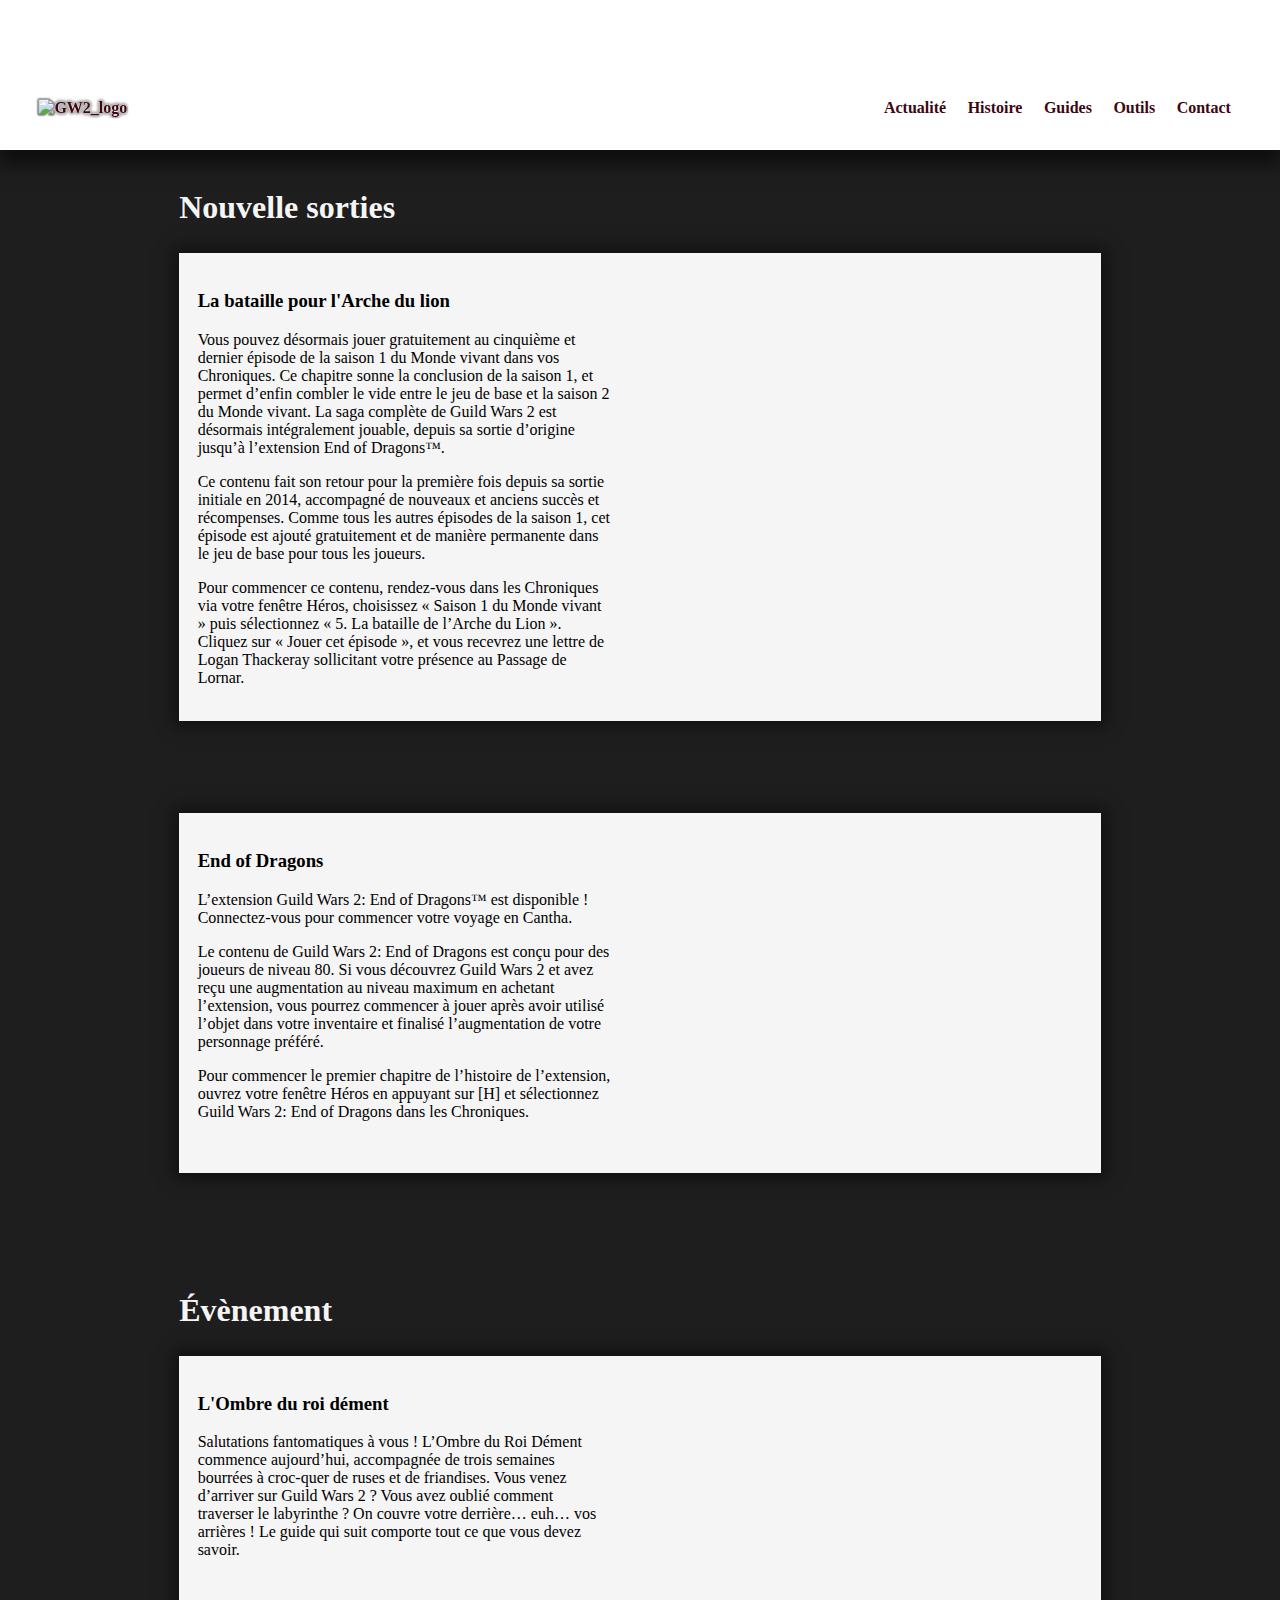
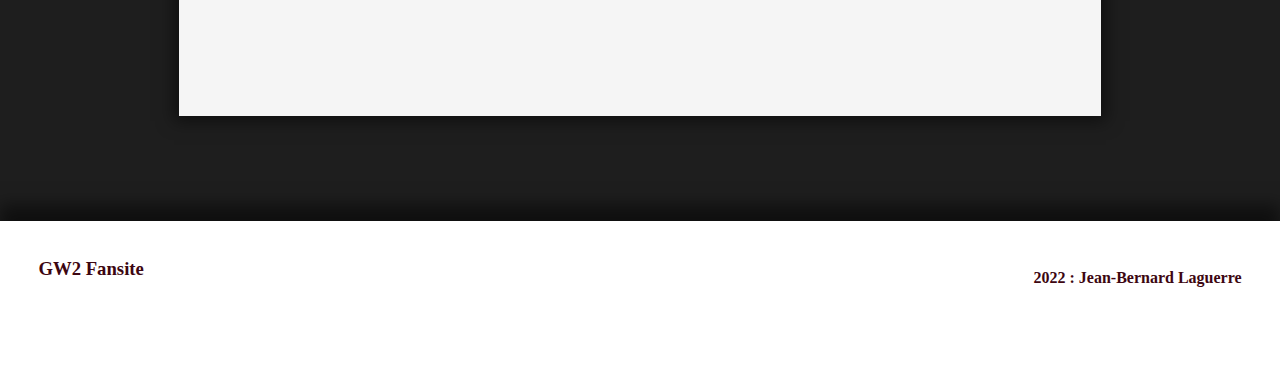
==== index.html @ 1eea42ce "fansite gw2" ====
<!DOCTYPE html>
<html lang="fr">
<head>
    <meta charset="UTF-8">
    <meta http-equiv="X-UA-Compatible" content="IE=edge">
    <meta name="viewport" content="width=device-width, initial-scale=1.0">
    <link rel="stylesheet" href="style/Fansite.css">
    <title>GW2 Fansite</title>
</head>
<body class="flex col">
    <header class="flex col">
        <nav class="flex">
            <div class="navlogo">
                <a href="index.html">
                    <img src="https://guildwars2.staticwars.com/wp-content/themes/guildwars2.com-live/img/gw2-logotype.cbcd08ff.svg" alt="GW2_logo">
                </a>
            </div>
            <menu class="flex wrap">
                <li><a href="index.html">Actualité</a></li>
                <li><a href="HistoireFansite.html">Histoire</a></li>
                <li><a href="GuidesFansite.html">Guides</a></li>
                <li><a href="OutilsFansite.html">Outils</a></li>
                <li><a href="ContactFansite.html">Contact</a></li>
            </menu>
        </nav>
    </header>
    <main class="flex col centre">
        <Section class="actu centre">
            <h2 class="white">Nouvelle sorties</h2>
            <article>
                <img class="article_img" src="https://d3b4yo2b5lbfy.cloudfront.net/wp-content/uploads/2022/10/7edcbGW2-E5-BlogPost-2.jpg" alt="">
                <div class="flex wrap article-content">
                    <div class="">
                        <h3>La bataille pour l'Arche du lion</h3>
                        <p>Vous pouvez désormais jouer gratuitement au cinquième et dernier épisode de la saison 1 du Monde vivant dans vos Chroniques. Ce chapitre sonne la conclusion de la saison 1, et permet d’enfin combler le vide entre le jeu de base et la saison 2 du Monde vivant. La saga complète de Guild Wars 2 est désormais intégralement jouable, depuis sa sortie d’origine jusqu’à l’extension End of Dragons™.</p>
                        <p>Ce contenu fait son retour pour la première fois depuis sa sortie initiale en 2014, accompagné de nouveaux et anciens succès et récompenses. Comme tous les autres épisodes de la saison 1, cet épisode est ajouté gratuitement et de manière permanente dans le jeu de base pour tous les joueurs.</p>
                        <p>Pour commencer ce contenu, rendez-vous dans les Chroniques via votre fenêtre Héros, choisissez « Saison 1 du Monde vivant » puis sélectionnez « 5. La bataille de l’Arche du Lion ». Cliquez sur « Jouer cet épisode », et vous recevrez une lettre de Logan Thackeray sollicitant votre présence au Passage de Lornar.</p>
                    </div>
                    <iframe class="" src="https://www.youtube.com/embed/h7aJWxtiFyM" title="YouTube video player" frameborder="0" allow="accelerometer; autoplay; clipboard-write; encrypted-media; gyroscope; picture-in-picture" allowfullscreen></iframe>
                </div>
            </article>
            <article>
                <img class="article_img" src="https://jolstatic.fr/www/captures/5397/1/155791.jpg" alt="">
                <div class="flex wrap article-content">
                    <div>
                        <h3>End of Dragons</h3>
                        <p>L’extension Guild Wars 2: End of Dragons™ est disponible ! Connectez-vous pour commencer votre voyage en Cantha.</p>
                        <p>Le contenu de Guild Wars 2: End of Dragons est conçu pour des joueurs de niveau 80. Si vous découvrez Guild Wars 2 et avez reçu une augmentation au niveau maximum en achetant l’extension, vous pourrez commencer à jouer après avoir utilisé l’objet dans votre inventaire et finalisé l’augmentation de votre personnage préféré.</p>
                        <p>Pour commencer le premier chapitre de l’histoire de l’extension, ouvrez votre fenêtre Héros en appuyant sur [H] et sélectionnez Guild Wars 2: End of Dragons dans les Chroniques.</p>
                    </div>
                    <iframe src="https://www.youtube.com/embed/04Y5WHP9e38" title="YouTube video player" frameborder="0" allow="accelerometer; autoplay; clipboard-write; encrypted-media; gyroscope; picture-in-picture" allowfullscreen></iframe>
                </div>
            </article>
        </Section>
        <Section class="actu centre">
            <h2 class="white">Évènement</h2>
            <article>
                <img class="article_img" src="https://d3b4yo2b5lbfy.cloudfront.net/wp-content/uploads/wallpapers/halloween-2012-wallpaper-1920x1080.jpg" alt=""/>
                
                <div class="flex wrap article-content">
                    <div>
                        <h3>L'Ombre du roi dément</h3>
                        <p>Salutations fantomatiques à vous ! L’Ombre du Roi Dément commence aujourd’hui, accompagnée de trois semaines bourrées à croc-quer de ruses et de friandises. Vous venez d’arriver sur Guild Wars 2 ? Vous avez oublié comment traverser le labyrinthe ? On couvre votre derrière… euh… vos arrières ! Le guide qui suit comporte tout ce que vous devez savoir.</p>
                    </div>
                    <iframe src="https://www.youtube.com/embed/Y9ONwU83GUM" title="YouTube video player" frameborder="0" allow="accelerometer; autoplay; clipboard-write; encrypted-media; gyroscope; picture-in-picture" allowfullscreen></iframe>
                </div>
            </article>
        </Section>
    </main>
    <footer>
        <nav class="flex">
            <section>
                <h3>GW2 Fansite</h3>
                <a href="https://www.youtube.com/guildwars2">
                    <img src="https://cdn-icons-png.flaticon.com/128/4494/4494485.png" alt="">
                </a>
                <a href="https://twitter.com/guildwars2_fr">
                    <img src="https://cdn-icons-png.flaticon.com/128/733/733579.png" alt="">
                </a>
                <a href="https://www.guildwars2.com/fr/">
                    <img src="https://preview.redd.it/i1zbe8bfffj51.png?width=828&format=png&auto=webp&s=754958009fe21c7a2218dc4937001faad31971e9" alt="">
                </a>
            </section>
            <div >
                <p>2022 : <a href="">Jean-Bernard Laguerre</a></p>
            </div>
        </nav>
    </footer>
</body>
</html>
---- style/Fansite.css ----
/* Polices */

@font-face {
    font-family: "PTSerif";
    src: url("/fansite/style/fonts/PT_Serif/PTSerif-Regular.ttf") format("truetype");
    font-weight: normal;
    font-style: normal;
}
@font-face {
    font-family: "Cagliostro";
    src: url("/fansite/style/fonts/Cagliostro/Cagliostro-Regular.ttf") format("truetype");
    font-weight: normal;
    font-style: normal;
}

/* Classe Generique */

.flex {display: flex;}
.wrap {flex-wrap: wrap;}
.col {flex-direction: column;}
.space {justify-content: space-between;}
.centre {margin: auto; align-items: center;}
.white {color: whitesmoke;}
.cagliostro {font-family: "Cagliostro", serif;}
.ptserif {font-family: "PTSerif", serif;}
.pad1 {padding: 1%;}

/**/

body {margin: 0; min-height: 100vh; overflow: scroll;}
main, menu {flex: 1;}
a {text-decoration: none; color:  inherit;}

main {
    background-image: url(https://images7.alphacoders.com/443/443820.jpg);
    background-position: 50% 0;
    background-blend-mode: multiply;
    background-attachment: fixed;
}

h2 {
    font-family: "PTSerif", serif;
    font-size: 2em;
}
main {
    flex-direction: column;
    align-items: center;
    padding: 1% 5%;
    background-color: rgb(30, 30, 30);
}
section {
    animation: fadein .3s;
    align-items: center;
    width: max(12vw, 80%);
    margin: 1% 0%;
    border-radius: 5px;
}

/* Header */

header {
    box-shadow: 0px 16px 16px 0px rgb(0 0 0 / 50%);
    justify-content: end;
    background-image: url(https://d3b4yo2b5lbfy.cloudfront.net/wp-content/uploads/2013/07/0b18cbanner.png);
    background-color: white;
    background-position: center;
    background-repeat: no-repeat;
    height: 150px;
    z-index: 2;
}

nav{
    color: rgb(61, 6, 17);
    text-shadow: 0 0 3px white, 0 0 3px white, 0 0 3px white;
    font-family: "PTSerif";
    font-weight: bold;
    position: relative;
    bottom: 0;
    height: fit-content;
    justify-content: space-between;
    align-items: center;
    padding: .5% 3%;
}

.navlogo img{
    height: 35px;
    width: auto;
    filter: drop-shadow(0px 0px 1px black);
}
menu {justify-content: end;}

menu li{
    list-style: none;
    padding: 1%;
    transition: .2s;
}

menu li:hover {
    font-size: larger;
    transition: .4s;
}

/* Footer */

footer {
    box-shadow: 0px -16px 16px 0px rgb(0 0 0 / 50%);
    height: 150px;
    background-image: url(https://wiki.guildwars2.com/images/9/92/Professions_reveal_12_%28highlighted%29.jpg);
    background-position: center;
    background-repeat: no-repeat;
}

footer img {
    width: 30px;
    height: auto;
    margin: 0 3px;
    filter: drop-shadow(0px 0px 16px black);
}

.footer_nav {
    width: 100%;
    justify-content: space-between;
}

/* Actualité */

.article_img {
    object-fit: cover;
    object-position: top;
    width: 100%;
    height: auto;
    max-height: 375px;
    overflow: hidden;
}

h2 {animation: slideinRight .7s; animation-timing-function: ease-out;}
.actu article, .histoire article {animation: slideinLeft .7s;  animation-timing-function: ease-out;}
.actu article {
    box-shadow: 0px 0px 16px 5px rgb(0 0 0 / 50%);
    background-color: whitesmoke;
    display: flex;
    flex-direction: column;
    margin: 0 0 10%;
}

.article-content {
    justify-content: space-between;
}

article {font-family: "Cagliostro", serif ;}

.histoire img {
    height: auto;
    width: clamp(300px, 30vw, 400px);
    object-fit: contain;
}

/* Histoire */

.histoire article {
    border-width: 1px;
    border-top:0;
    border-left:0;
    border-right:0;
    border-style: solid;
    border-image: linear-gradient(to right,rgb(50, 50, 50), rgb(110, 110, 110), rgb(50, 50, 50)) 1;
    padding: 2% 0;
}

.histoire article img {
    flex: 3;
    width: clamp(200px, 20vw, 350px);
}
.histoire article div {
    flex: 7;
    margin: auto 2%;
}

/* Outils */

.outils article img {
    box-shadow: 0px 0px 16px 5px rgb(0 0 0 / 50%);
    width: 100%;
}

.outils article {
    text-align: center;
}

/* Guides */

.profession img {
    max-width: 256px;
    width: 100%;

}

.profession {
    animation: fadein .7s;
    display: flex;
    flex-direction: column;
    align-items: center;;
    font-family: "Cagliostro", serif;
    width: clamp(128px, 30%, 512px);
}

.profession img {
    filter: saturate(.5);
    transition: .5s;
}

.profession img:hover {
    filter: drop-shadow(0px 0px 8px white) saturate(1.5);
}

/* Contact */

form {
    display: flex;
    flex-direction: column;
}

input, textarea {
    background-color: inherit;
    font-family: "Cagliostro";
    color: inherit;
    padding: 1%;
    margin: 1%;
}

button {
    border-radius: 0;
    background: rgb(52,0,0);
    background: linear-gradient(0deg, rgba(52,0,0,1) 0%, rgba(121,9,19,1) 49%, rgba(149,0,15,1) 100%);
    border: 1px solid #7d7d7d;
    font-family: "Cagliostro";
    width: fit-content;
    margin: auto;
}

/* Responsive */

@media  screen  and (min-width: 1201px){
    .article-content div{
        width: 45%;
        padding: 2%;
    }
    
    .article-content iframe{
        width: 45%;
        min-height: 40vh;
    }

    
}
@media  screen  and (max-width: 1200px){
    .article-content {
        flex-direction: column;
    }
    .article-content div{
        width: 90%;
        margin: auto;
    }
    
    .article-content iframe{
        width: 100%;
        height: 40vh;
    }
}
@media  screen  and (max-width: 600px){
    main {padding: 0;}
    .actu {width: 100%;}
    menu {
        flex-direction: column;
        text-align: end;
        margin: auto;
    }
    h2 {padding: 0 2%;}
    
    .histoire article {
        flex-direction: column;
    }

    .histoire article img {margin: auto;}
}

/* Animations */

@keyframes fadein {
    from {
        opacity: 0;
    }
    to {
        opacity: 1;
    }
}
@keyframes slideinRight {
    from { 
        margin-left: -100%;
        width: 100%;
        height: auto;
    }
    to {
        margin-left: 0%;
        width: 100%;
        height: auto;
    }
}
@keyframes slideinLeft {
    from { 
        margin-left: 100%;
        width: 100%;
        height: auto;
    }
    to {
        margin-left: 0%;
        width: 100%;
        height: auto;
    }
}
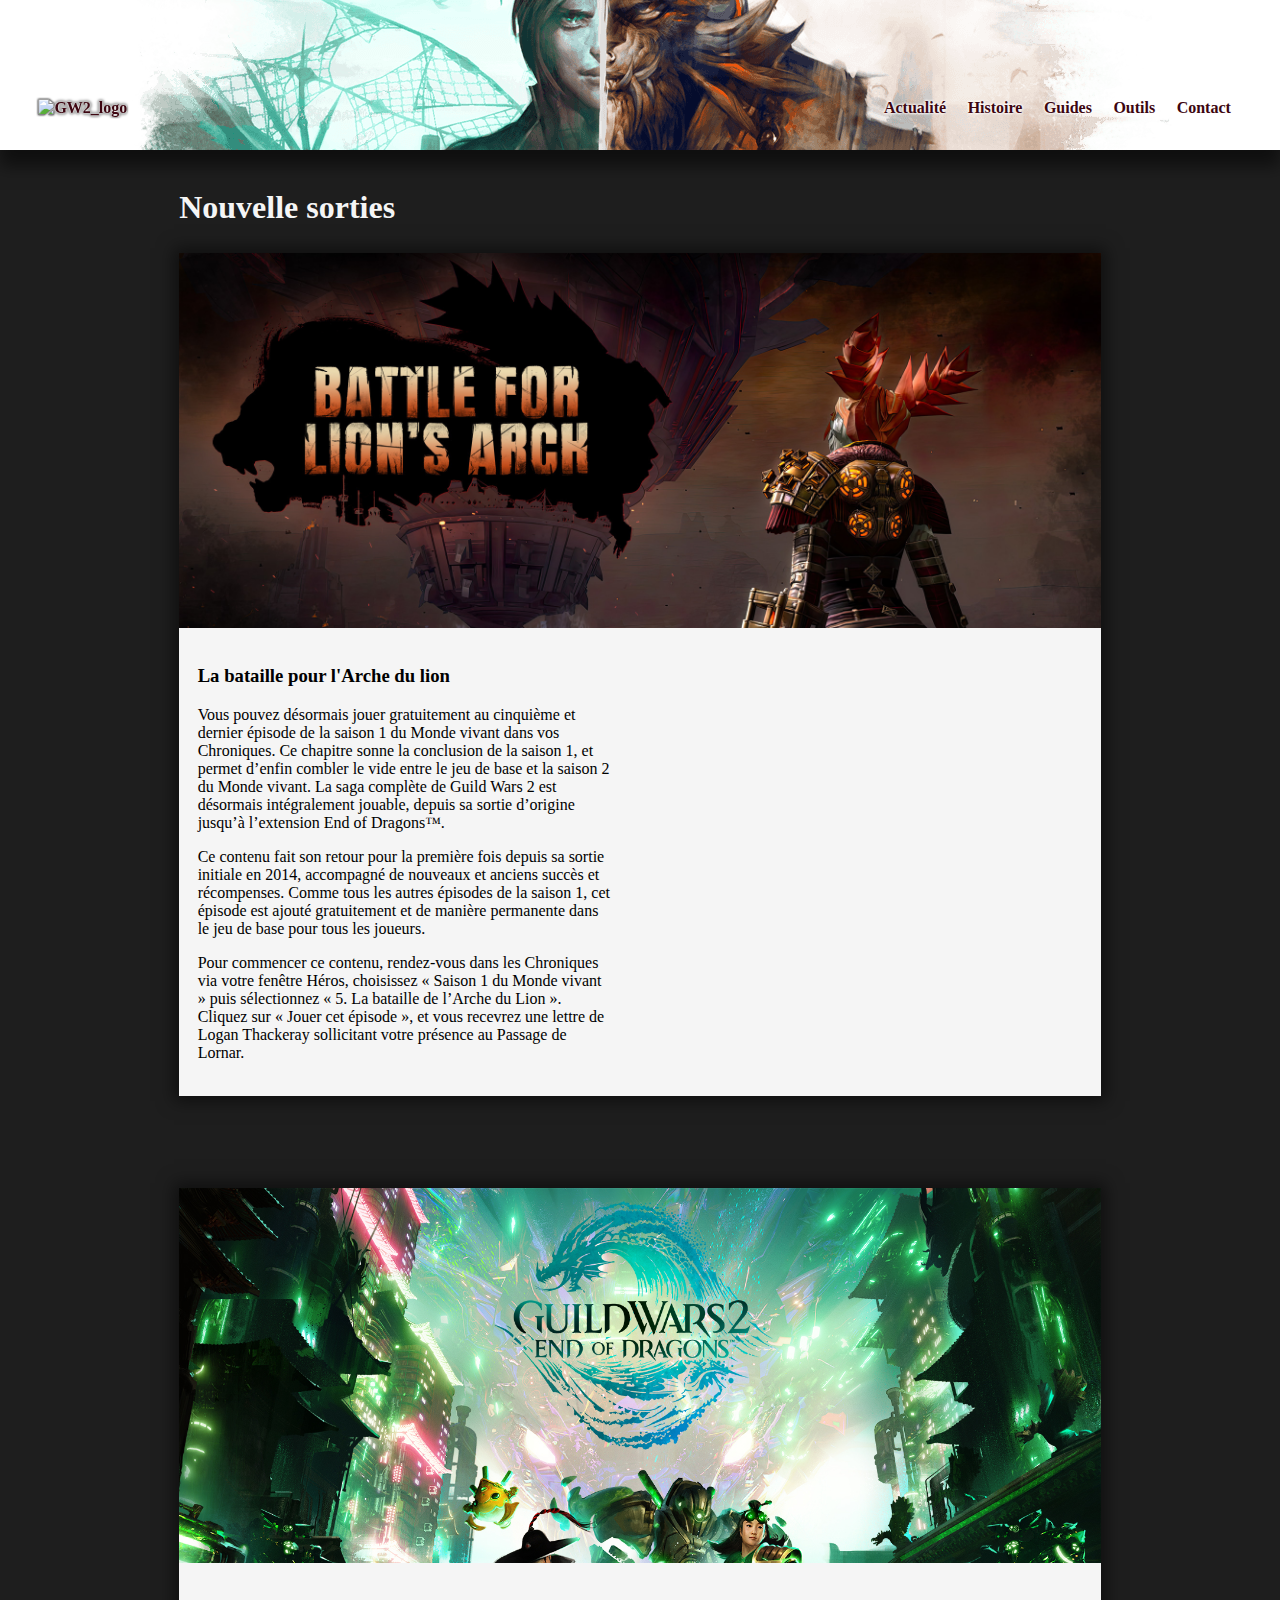
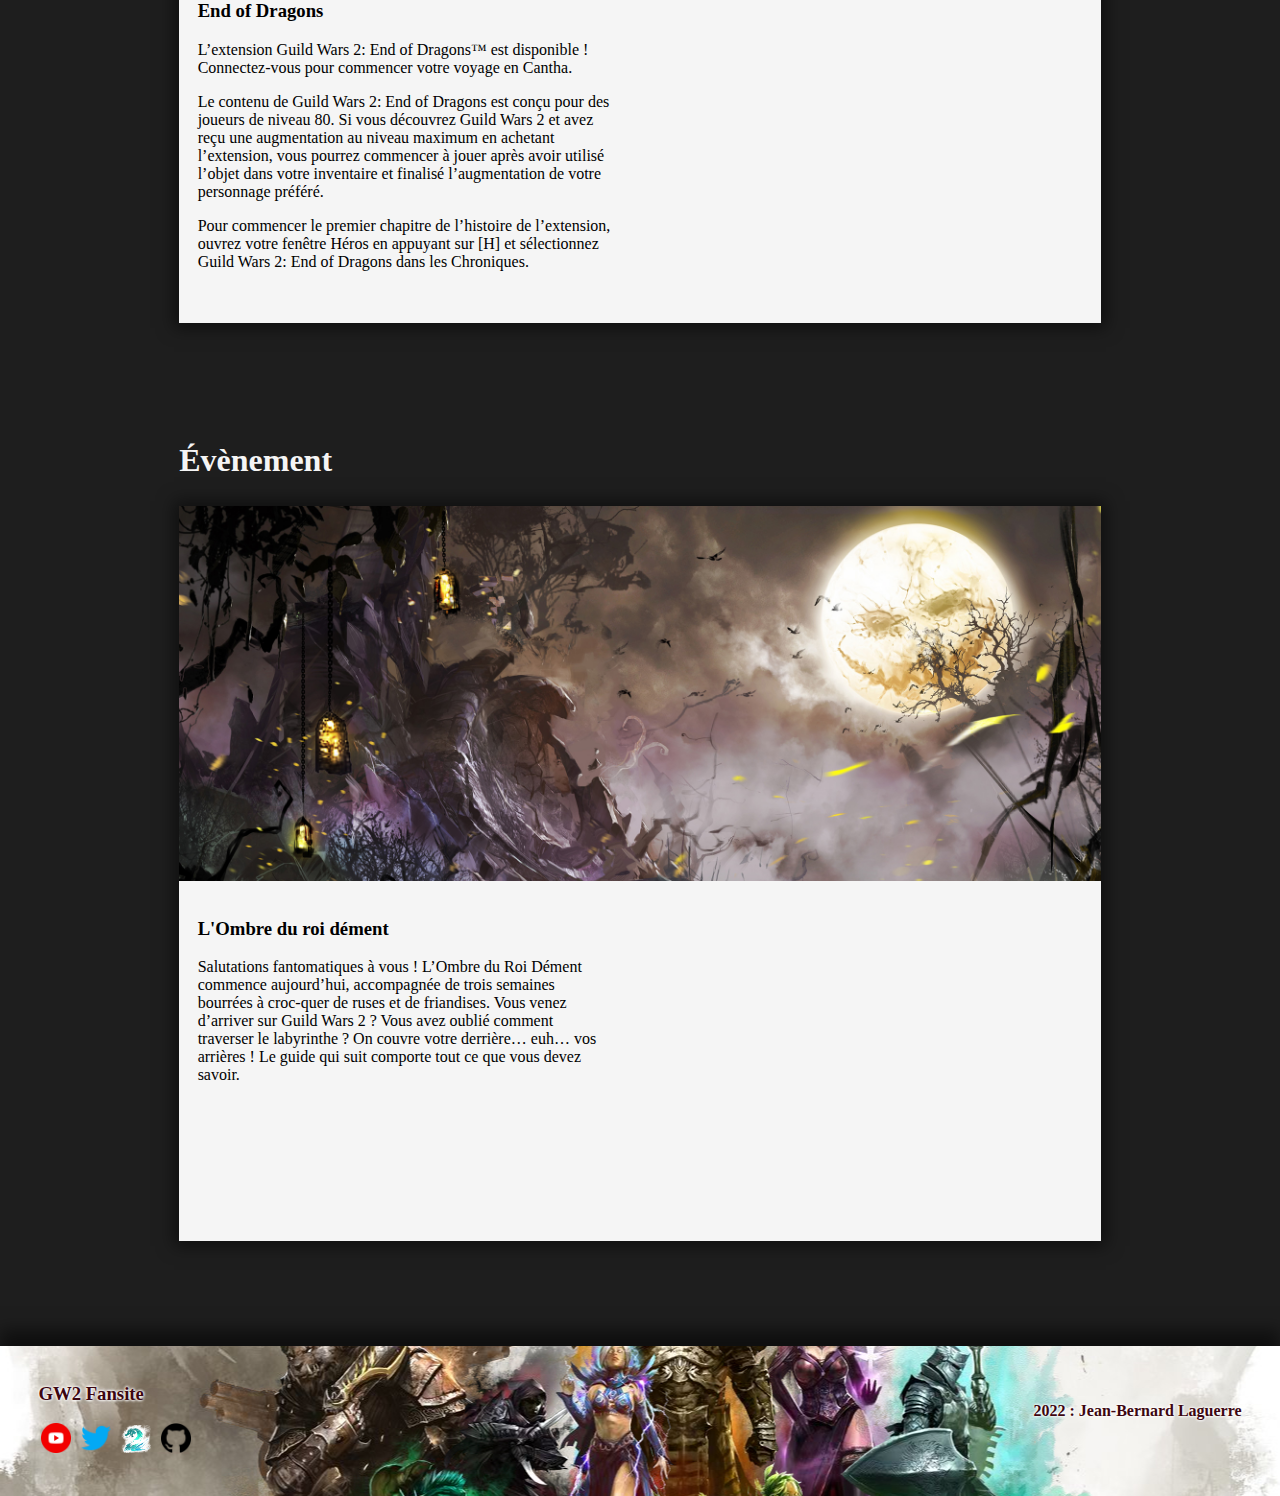
==== commit 4c2a5ad4: "images en local et liens" ====
--- a/index.html
+++ b/index.html
@@ -28,7 +28,7 @@
         <Section class="actu centre">
             <h2 class="white">Nouvelle sorties</h2>
             <article>
-                <img class="article_img" src="https://d3b4yo2b5lbfy.cloudfront.net/wp-content/uploads/2022/10/7edcbGW2-E5-BlogPost-2.jpg" alt="">
+                <img class="article_img" src="style/images/Actu/7edcbGW2-E5-BlogPost-2.jpg" alt="La bataille pour l'Arche du lion">
                 <div class="flex wrap article-content">
                     <div class="">
                         <h3>La bataille pour l'Arche du lion</h3>
@@ -40,7 +40,7 @@
                 </div>
             </article>
             <article>
-                <img class="article_img" src="https://jolstatic.fr/www/captures/5397/1/155791.jpg" alt="">
+                <img class="article_img" src="style/images/Actu/155791.jpg" alt="Art End of Dragons">
                 <div class="flex wrap article-content">
                     <div>
                         <h3>End of Dragons</h3>
@@ -55,7 +55,7 @@
         <Section class="actu centre">
             <h2 class="white">Évènement</h2>
             <article>
-                <img class="article_img" src="https://d3b4yo2b5lbfy.cloudfront.net/wp-content/uploads/wallpapers/halloween-2012-wallpaper-1920x1080.jpg" alt=""/>
+                <img class="article_img" src="style/images/Actu/halloween-2012-wallpaper-1920x1080.jpg" alt="Art L'Ombre du roi dément"/>
                 
                 <div class="flex wrap article-content">
                     <div>
@@ -72,17 +72,20 @@
             <section>
                 <h3>GW2 Fansite</h3>
                 <a href="https://www.youtube.com/guildwars2">
-                    <img src="https://cdn-icons-png.flaticon.com/128/4494/4494485.png" alt="">
+                    <img src="style/images/Icones/Youtube.png" alt="logo YouTube">
                 </a>
                 <a href="https://twitter.com/guildwars2_fr">
-                    <img src="https://cdn-icons-png.flaticon.com/128/733/733579.png" alt="">
+                    <img src="style/images/Icones/Twitter.png" alt="logo Twitter">
                 </a>
                 <a href="https://www.guildwars2.com/fr/">
-                    <img src="https://preview.redd.it/i1zbe8bfffj51.png?width=828&format=png&auto=webp&s=754958009fe21c7a2218dc4937001faad31971e9" alt="">
+                    <img src="style/images/Icones/GW2.webp" alt="logo GW2">
+                </a>
+                <a href="https://github.com/jean-bernard-laguerre/fansite">
+                    <img src="style/images/Icones/Github.png" alt="logo github">
                 </a>
             </section>
             <div >
-                <p>2022 : <a href="">Jean-Bernard Laguerre</a></p>
+                <p>2022 : <a href="../index.html">Jean-Bernard Laguerre</a></p>
             </div>
         </nav>
     </footer>
--- a/style/Fansite.css
+++ b/style/Fansite.css
@@ -27,7 +27,7 @@
 
 /**/
 
-body {margin: 0; min-height: 100vh; overflow: scroll;}
+body {margin: 0; min-height: 100vh;}
 main, menu {flex: 1;}
 a {text-decoration: none; color:  inherit;}
 
@@ -61,7 +61,7 @@
 header {
     box-shadow: 0px 16px 16px 0px rgb(0 0 0 / 50%);
     justify-content: end;
-    background-image: url(https://d3b4yo2b5lbfy.cloudfront.net/wp-content/uploads/2013/07/0b18cbanner.png);
+    background-image: url("images/banner.png");
     background-color: white;
     background-position: center;
     background-repeat: no-repeat;
@@ -105,7 +105,7 @@
 footer {
     box-shadow: 0px -16px 16px 0px rgb(0 0 0 / 50%);
     height: 150px;
-    background-image: url(https://wiki.guildwars2.com/images/9/92/Professions_reveal_12_%28highlighted%29.jpg);
+    background-image: url("images/ProfessFooter.jpg");
     background-position: center;
     background-repeat: no-repeat;
 }
@@ -114,7 +114,7 @@
     width: 30px;
     height: auto;
     margin: 0 3px;
-    filter: drop-shadow(0px 0px 16px black);
+    filter: drop-shadow(0 5px 0 0 white);
 }
 
 .footer_nav {
@@ -206,7 +206,7 @@
 
 .profession img {
     filter: saturate(.5);
-    transition: .5s;
+    transition: filter .5s;
 }
 
 .profession img:hover {
